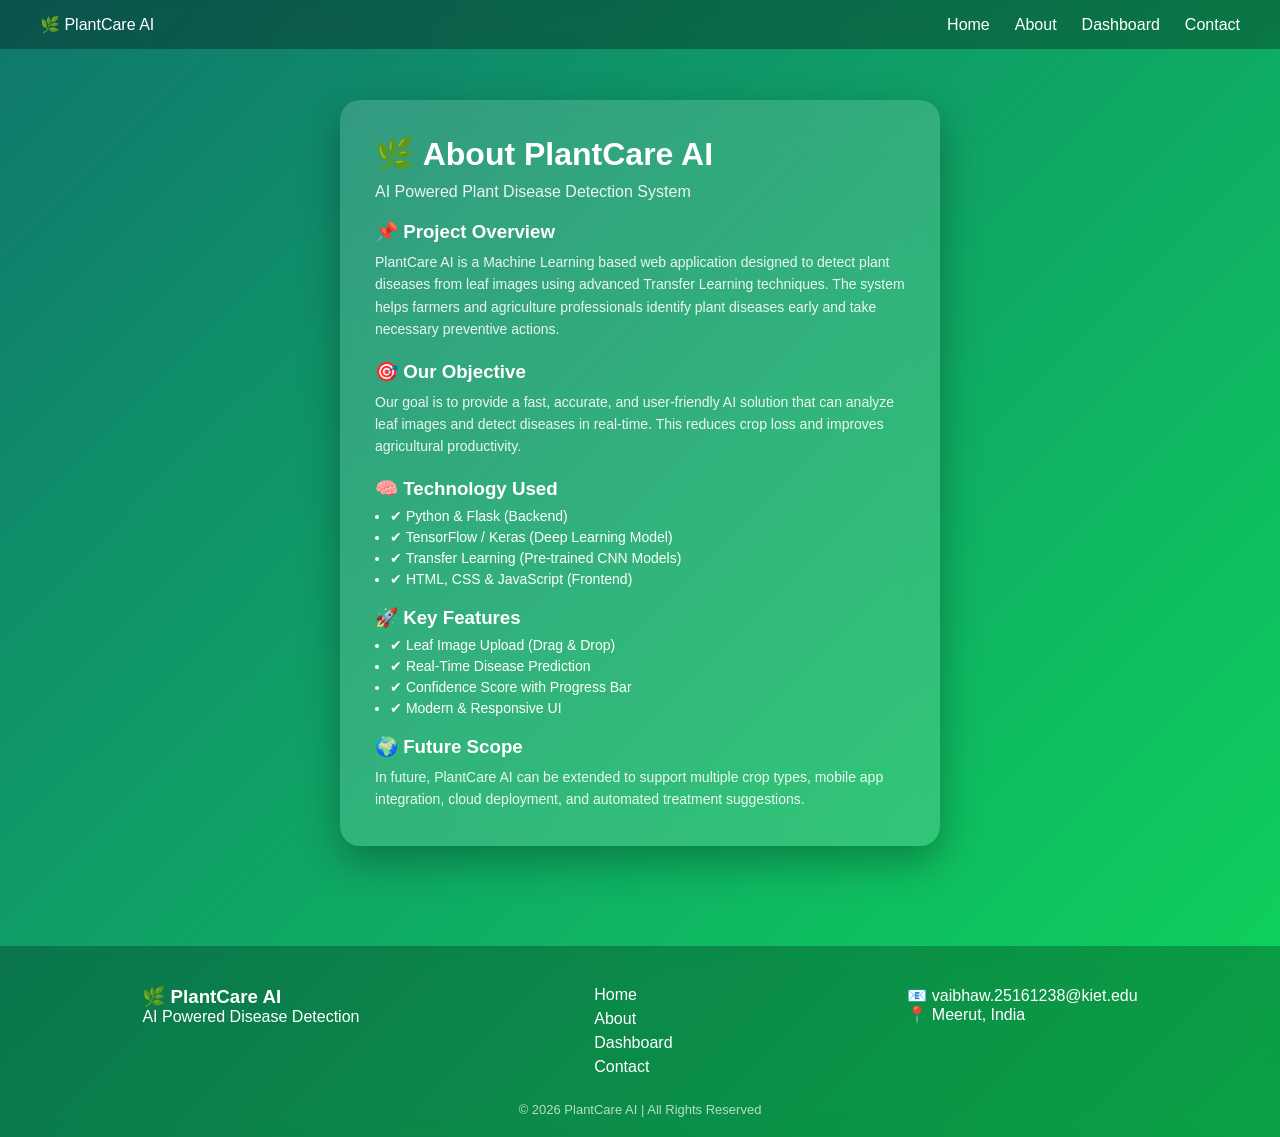
==== PUBLIC/About.html @ 0407d004 "FRONTEND DONE" ====
<!DOCTYPE html>
<html lang="en">
<head>
<meta charset="UTF-8">
<meta name="viewport" content="width=device-width, initial-scale=1.0">
<title>PlantCare AI</title>
<link rel="stylesheet" href="style.css">
</head>
<body>

<!-- NAVBAR -->
<nav class="navbar">
    <div class="logo">🌿 PlantCare AI</div>
    <ul class="nav-links">
        <li><a href="index.html">Home</a></li>
        <li><a href="About.html">About</a></li>
        <li><a href="dashboard.html">Dashboard</a></li>
        <li><a href="contact.html">Contact</a></li>
    </ul>
</nav>

<!-- ABOUT PAGE CONTENT -->
<div class="page-container">

    <div class="main-card about-card">

        <h1>🌿 About PlantCare AI</h1>
        <p class="subtitle">AI Powered Plant Disease Detection System</p>

        <div class="about-content">

            <h3>📌 Project Overview</h3>
            <p>
                PlantCare AI is a Machine Learning based web application designed to 
                detect plant diseases from leaf images using advanced Transfer Learning techniques.
                The system helps farmers and agriculture professionals identify plant diseases early
                and take necessary preventive actions.
            </p>

            <h3>🎯 Our Objective</h3>
            <p>
                Our goal is to provide a fast, accurate, and user-friendly AI solution 
                that can analyze leaf images and detect diseases in real-time.
                This reduces crop loss and improves agricultural productivity.
            </p>

            <h3>🧠 Technology Used</h3>
            <ul class="tech-list">
                <li>✔ Python & Flask (Backend)</li>
                <li>✔ TensorFlow / Keras (Deep Learning Model)</li>
                <li>✔ Transfer Learning (Pre-trained CNN Models)</li>
                <li>✔ HTML, CSS & JavaScript (Frontend)</li>
            </ul>

            <h3>🚀 Key Features</h3>
            <ul class="tech-list">
                <li>✔ Leaf Image Upload (Drag & Drop)</li>
                <li>✔ Real-Time Disease Prediction</li>
                <li>✔ Confidence Score with Progress Bar</li>
                <li>✔ Modern & Responsive UI</li>
            </ul>

            <h3>🌍 Future Scope</h3>
            <p>
                In future, PlantCare AI can be extended to support multiple crop types,
                mobile app integration, cloud deployment, and automated treatment suggestions.
            </p>

        </div>

    </div>

</div>

<!-- FOOTER -->
<footer class="footer">
    <div class="footer-container">

        <div>
            <h3>🌿 PlantCare AI</h3>
            <p>AI Powered Disease Detection</p>
        </div>

        <div class="footer-links">
            <a href="index.html">Home</a>
            <a href="About.html">About</a>
            <a href="dashboard.html">Dashboard</a>
            <a href="contact.html">Contact</a>
        </div>

        <div>
            <p>📧 vaibhaw.25161238@kiet.edu</p>
            <p>📍 Meerut, India</p>
        </div>

    </div>

    <div class="footer-bottom">
        © 2026 PlantCare AI | All Rights Reserved
    </div>
</footer>

<script src="script.js"></script>
</body>
</html>
---- PUBLIC/style.css ----
* {
    margin: 0;
    padding: 0;
    box-sizing: border-box;
    font-family: 'Segoe UI', sans-serif;
}

body {
    background: linear-gradient(135deg, #10776e, #0ed75b);
    min-height: 100vh;
}

/* NAVBAR */
.navbar {
    position: fixed;
    top: 0;
    width: 100%;
    padding: 15px 40px;
    display: flex;
    justify-content: space-between;
    align-items: center;
    background: rgba(0,0,0,0.3);
    -webkit-backdrop-filter: blur(10px);
    backdrop-filter: blur(10px);
    color: white;
    z-index: 1000;
}

.nav-links {
    list-style: none;
    display: flex;
    gap: 25px;
}

.nav-links a {
    text-decoration: none;
    color: white;
    transition: 0.3s;
}

.nav-links a:hover {
    color: #ffe082;
}

/* PAGE CONTAINER */
.page-container {
    display: flex;
    justify-content: center;
    align-items: center;
    min-height: 100vh;
    padding-top: 100px;
    padding-bottom: 100px;
}

/* CARD */
.main-card {
    background: rgba(255,255,255,0.15);
    -webkit-backdrop-filter: blur(20px);
    backdrop-filter: blur(20px);
    padding: 35px;
    border-radius: 20px;
    width: 420px;
    text-align: center;
    color: white;
    box-shadow: 0 15px 40px rgba(0,0,0,0.3);
}

.subtitle {
    margin: 10px 0 20px;
    opacity: 0.9;
}

#drop-area {
    border: 2px dashed white;
    padding: 25px;
    border-radius: 12px;
    cursor: pointer;
}

#browseBtn {
    margin-top: 10px;
    padding: 8px 15px;
    border: none;
    border-radius: 6px;
    background: white;
    color: #11998e;
    font-weight: bold;
    cursor: pointer;
}

#preview img {
    width: 220px;
    margin-top: 20px;
    border-radius: 15px;
    box-shadow: 0 8px 20px rgba(0,0,0,0.3);
}

.predict-btn {
    margin-top: 20px;
    padding: 12px;
    width: 100%;
    border: none;
    border-radius: 8px;
    font-weight: bold;
    cursor: pointer;
    background: white;
    color: #11998e;
}

.loader {
    margin: 20px auto;
    width: 45px;
    height: 45px;
    border: 6px solid rgba(255,255,255,0.3);
    border-top: 6px solid white;
    border-radius: 50%;
    animation: spin 1s linear infinite;
}

@keyframes spin {
    100% { transform: rotate(360deg); }
}

.progress-bar {
    width: 100%;
    height: 10px;
    background: rgba(255,255,255,0.3);
    border-radius: 20px;
    overflow: hidden;
    margin: 10px 0;
}

#progress {
    height: 100%;
    width: 0%;
    background: white;
    transition: width 1s ease-in-out;
}

.hidden {
    display: none;
}

/* FOOTER */
.footer {
    background: rgba(0,0,0,0.25);
    -webkit-backdrop-filter: blur(10px);
    backdrop-filter: blur(10px);
    color: white;
    padding: 40px 20px 20px;
}

.footer-container {
    display: flex;
    justify-content: space-around;
    flex-wrap: wrap;
    gap: 30px;
    max-width: 1200px;
    margin: auto;
}

.footer-links {
    display: flex;
    flex-direction: column;
}

.footer-links a {
    color: white;
    text-decoration: none;
    margin-bottom: 6px;
}

.footer-bottom {
    text-align: center;
    margin-top: 20px;
    font-size: 13px;
    opacity: 0.7;
}


.about-card {
    width: 600px;
    text-align: left;
}

.about-content h3 {
    margin-top: 20px;
    margin-bottom: 8px;
    color: #fff;
}

.about-content p {
    font-size: 14px;
    line-height: 1.6;
    opacity: 0.9;
}

.tech-list {
    margin-left: 15px;
    margin-top: 5px;
}

.tech-list li {
    margin-bottom: 5px;
    font-size: 14px;
}

/* CONTACT PAGE */
.contact-card {
    width: 500px;
}

.contact-form {
    display: flex;
    flex-direction: column;
    gap: 15px;
    margin-top: 20px;
}

.contact-form input,
.contact-form textarea {
    padding: 10px;
    border-radius: 8px;
    border: none;
    outline: none;
}

.contact-info {
    margin-top: 20px;
    font-size: 14px;
    opacity: 0.9;
}

/* DASHBOARD LAYOUT */
.dashboard-container {
    display: flex;
    margin-top: 80px;
    min-height: 100vh;
}

/* SIDEBAR */
.sidebar {
    width: 220px;
    background: rgba(0,0,0,0.3);
    -webkit-backdrop-filter: blur(10px);
    backdrop-filter: blur(10px);
    color: white;
    padding: 20px;
}

.sidebar ul {
    list-style: none;
    margin-top: 20px;
}

.sidebar li {
    margin-bottom: 15px;
    cursor: pointer;
}

/* MAIN CONTENT */
.dashboard-content {
    flex: 1;
    padding: 40px;
    color: white;
}

/* STATS CARDS */
.stats-cards {
    display: flex;
    gap: 20px;
    margin: 30px 0;
}

.stat-card {
    flex: 1;
    background: rgba(255,255,255,0.15);
    -webkit-backdrop-filter: blur(20px);
    backdrop-filter: blur(20px);
    padding: 25px;
    border-radius: 15px;
    text-align: center;
}

.stat-card h2 {
    font-size: 28px;
}

/* TABLE */
.history-section table {
    width: 100%;
    margin-top: 15px;
    border-collapse: collapse;
}

.history-section th,
.history-section td {
    padding: 10px;
    border-bottom: 1px solid rgba(255,255,255,0.3);
}

.history-section th {
    text-align: left;
}
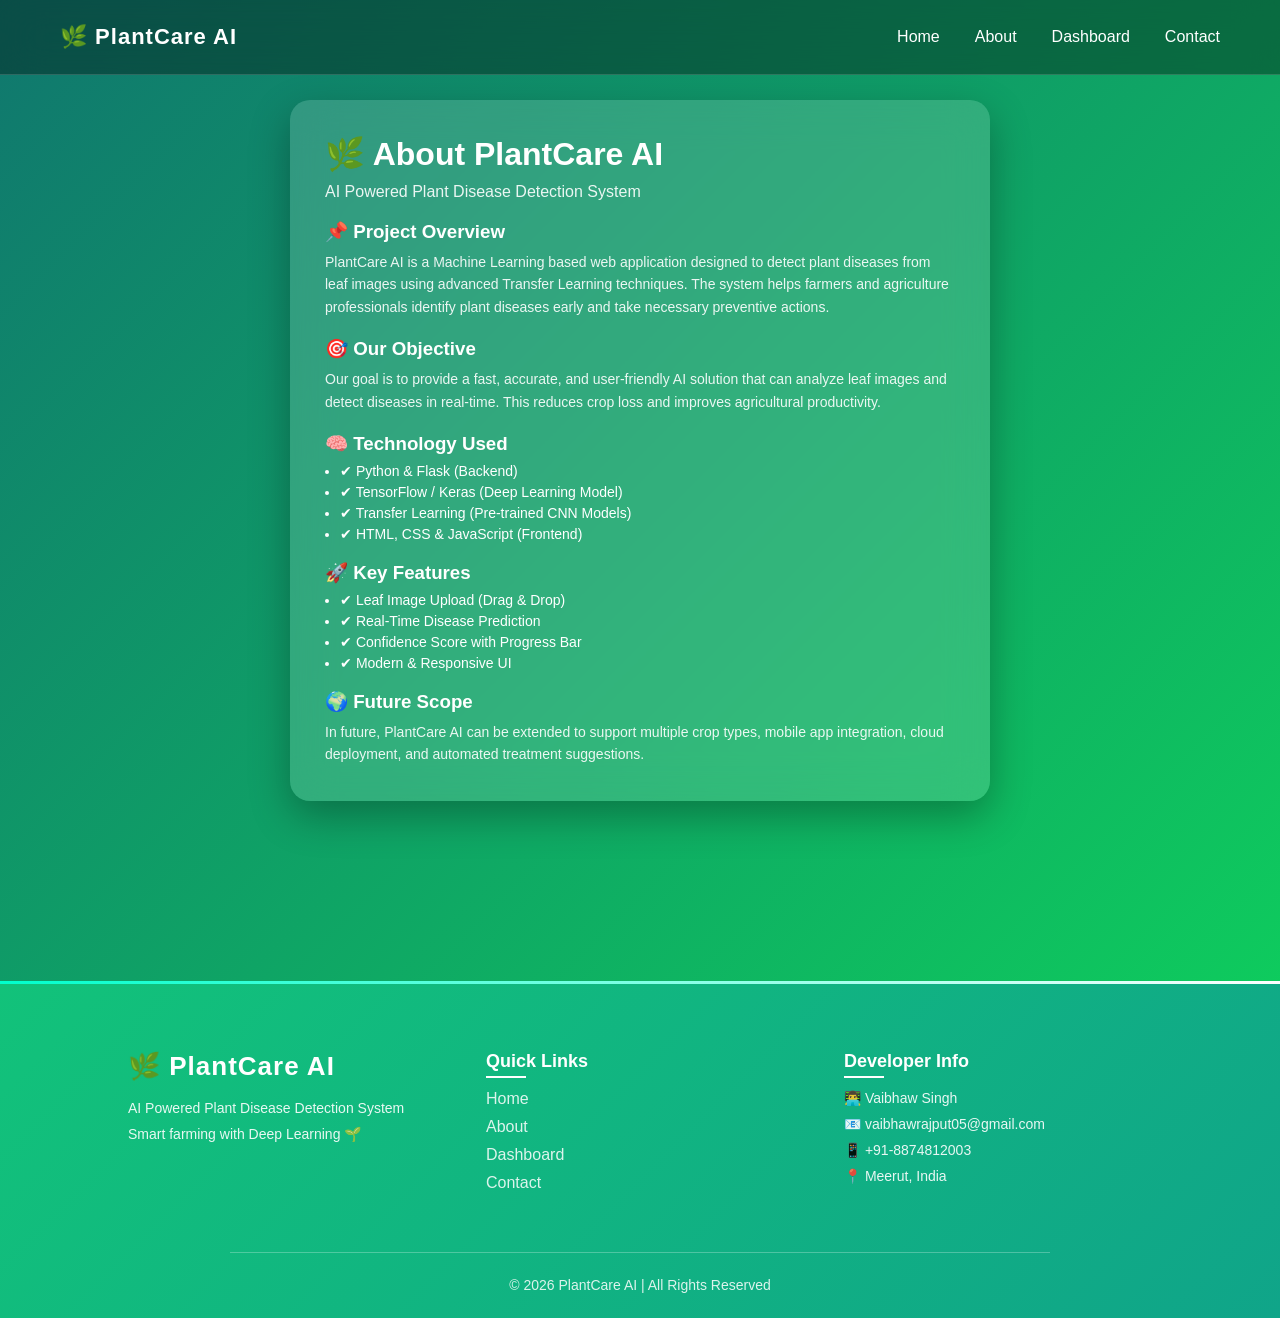
==== commit fdbc03fc: "FRONTEND 2.0" ====
--- a/PUBLIC/About.html
+++ b/PUBLIC/About.html
@@ -6,6 +6,40 @@
 <title>PlantCare AI</title>
 <link rel="stylesheet" href="style.css">
 </head>
+<script>
+document.addEventListener("DOMContentLoaded", function () {
+
+    const navbar = document.querySelector(".navbar");
+
+    if (navbar) {
+        window.addEventListener("scroll", function () {
+            if (window.scrollY > 50) {
+                navbar.classList.add("scrolled");
+            } else {
+                navbar.classList.remove("scrolled");
+            }
+        });
+    }
+
+});
+</script>
+<script>
+document.addEventListener("DOMContentLoaded", function() {
+    const footer = document.querySelector(".footer");
+
+    function revealFooter() {
+        const triggerBottom = window.innerHeight * 0.9;
+        const footerTop = footer.getBoundingClientRect().top;
+
+        if (footerTop < triggerBottom) {
+            footer.classList.add("show");
+        }
+    }
+
+    window.addEventListener("scroll", revealFooter);
+    revealFooter();
+});
+</script>
 <body>
 
 <!-- NAVBAR -->
@@ -13,7 +47,7 @@
     <div class="logo">🌿 PlantCare AI</div>
     <ul class="nav-links">
         <li><a href="index.html">Home</a></li>
-        <li><a href="About.html">About</a></li>
+        <li><a href="about.html">About</a></li>
         <li><a href="dashboard.html">Dashboard</a></li>
         <li><a href="contact.html">Contact</a></li>
     </ul>
@@ -74,22 +108,31 @@
 
 <!-- FOOTER -->
 <footer class="footer">
+
     <div class="footer-container">
 
-        <div>
-            <h3>🌿 PlantCare AI</h3>
-            <p>AI Powered Disease Detection</p>
+        <!-- Left Section -->
+        <div class="footer-brand">
+            <h2>🌿 PlantCare AI</h2>
+            <p>AI Powered Plant Disease Detection System</p>
+            <p>Smart farming with Deep Learning 🌱</p>
         </div>
 
+        <!-- Middle Section -->
         <div class="footer-links">
+            <h3>Quick Links</h3>
             <a href="index.html">Home</a>
             <a href="About.html">About</a>
             <a href="dashboard.html">Dashboard</a>
             <a href="contact.html">Contact</a>
         </div>
 
-        <div>
-            <p>📧 vaibhaw.25161238@kiet.edu</p>
+        <!-- Right Section -->
+        <div class="footer-contact">
+            <h3>Developer Info</h3>
+            <p>👨‍💻 Vaibhaw Singh</p>
+            <p>📧 vaibhawrajput05@gmail.com</p>
+            <p>📱 +91-8874812003</p>
             <p>📍 Meerut, India</p>
         </div>
 
@@ -98,6 +141,7 @@
     <div class="footer-bottom">
         © 2026 PlantCare AI | All Rights Reserved
     </div>
+
 </footer>
 
 <script src="script.js"></script>
--- a/PUBLIC/style.css
+++ b/PUBLIC/style.css
@@ -11,35 +11,78 @@
 }
 
 /* NAVBAR */
+
+/* NAVBAR BASE */
 .navbar {
     position: fixed;
     top: 0;
     width: 100%;
-    padding: 15px 40px;
+    height: 75px;
+    padding: 0 60px;
+
     display: flex;
     justify-content: space-between;
     align-items: center;
-    background: rgba(0,0,0,0.3);
-    -webkit-backdrop-filter: blur(10px);
-    backdrop-filter: blur(10px);
+
+    background: rgba(0, 0, 0, 0.35);
+    -webkit-backdrop-filter: blur(20px);
+    backdrop-filter: blur(20px);
+
+    border-bottom: 1px solid rgba(255,255,255,0.15);
+
     color: white;
     z-index: 1000;
-}
-
+
+    transition: all 0.4s ease;
+}
+
+/* LOGO */
+.navbar .logo {
+    font-size: 22px;
+    font-weight: 700;
+    letter-spacing: 1px;
+    cursor: pointer;
+}
+
+/* NAV LINKS */
 .nav-links {
     list-style: none;
     display: flex;
-    gap: 25px;
+    gap: 35px;
 }
 
 .nav-links a {
     text-decoration: none;
     color: white;
+    font-weight: 500;
+    position: relative;
     transition: 0.3s;
 }
 
+/* Animated Underline */
+.nav-links a::after {
+    content: "";
+    position: absolute;
+    left: 0;
+    bottom: -6px;
+    width: 0%;
+    height: 2px;
+    background: #00ffcc;
+    transition: 0.4s;
+}
+
+.nav-links a:hover::after {
+    width: 100%;
+}
+
 .nav-links a:hover {
-    color: #ffe082;
+    color: #00ffcc;
+}
+
+/* SCROLL EFFECT */
+.navbar.scrolled {
+    background: rgba(0, 0, 0, 0.8);
+    box-shadow: 0 8px 25px rgba(0,0,0,0.4);
 }
 
 /* PAGE CONTAINER */
@@ -59,7 +102,7 @@
     backdrop-filter: blur(20px);
     padding: 35px;
     border-radius: 20px;
-    width: 420px;
+    width: 720px;
     text-align: center;
     color: white;
     box-shadow: 0 15px 40px rgba(0,0,0,0.3);
@@ -142,44 +185,162 @@
 }
 
 /* FOOTER */
+/* =========================
+   PREMIUM FOOTER DESIGN
+========================= */
+
 .footer {
-    background: rgba(0,0,0,0.25);
-    -webkit-backdrop-filter: blur(10px);
-    backdrop-filter: blur(10px);
-    color: white;
-    padding: 40px 20px 20px;
-}
-
+    position: relative;
+    background: linear-gradient(-45deg, #10776e, #0ed75b, #0f9b8e, #12c27a);
+    background-size: 400% 400%;
+    animation: footerGradient 12s ease infinite;
+
+    color: white;
+    padding: 70px 10% 25px;
+    margin-top: 80px;
+
+    overflow: hidden;
+}
+
+/* Animated Gradient */
+@keyframes footerGradient {
+    0% { background-position: 0% 50%; }
+    50% { background-position: 100% 50%; }
+    100% { background-position: 0% 50%; }
+}
+
+/* Grid Layout */
 .footer-container {
-    display: flex;
-    justify-content: space-around;
-    flex-wrap: wrap;
-    gap: 30px;
-    max-width: 1200px;
-    margin: auto;
-}
-
-.footer-links {
-    display: flex;
-    flex-direction: column;
-}
-
+    display: grid;
+    grid-template-columns: repeat(auto-fit, minmax(260px, 1fr));
+    gap: 50px;
+}
+
+/* Titles */
+.footer h2 {
+    font-size: 26px;
+    margin-bottom: 18px;
+    letter-spacing: 1px;
+}
+
+.footer h3 {
+    margin-bottom: 18px;
+    font-size: 18px;
+    position: relative;
+}
+
+/* Small underline animation */
+.footer h3::after {
+    content: "";
+    position: absolute;
+    left: 0;
+    bottom: -6px;
+    width: 40px;
+    height: 2px;
+    background: #ffffff;
+    transition: 0.4s;
+}
+
+.footer h3:hover::after {
+    width: 80px;
+}
+
+/* Paragraph Styling */
+.footer p {
+    opacity: 0.9;
+    font-size: 14px;
+    margin-bottom: 10px;
+    transition: 0.3s;
+}
+
+/* Hover lift on sections */
+.footer-container > div {
+    transition: 0.4s ease;
+}
+
+.footer-container > div:hover {
+    transform: translateY(-8px);
+}
+
+/* Links */
 .footer-links a {
-    color: white;
+    display: block;
     text-decoration: none;
-    margin-bottom: 6px;
-}
-
+    color: white;
+    opacity: 0.85;
+    margin-bottom: 10px;
+    position: relative;
+    transition: 0.3s;
+}
+
+/* Link Hover Effect */
+.footer-links a:hover {
+    opacity: 1;
+    padding-left: 8px;
+    color: #00ffcc;
+}
+
+/* Animated glowing top border */
+.footer::before {
+    content: "";
+    position: absolute;
+    top: 0;
+    left: 0;
+    width: 100%;
+    height: 3px;
+    background: linear-gradient(90deg, #00ffcc, #ffffff, #00ffcc);
+    background-size: 200% auto;
+    animation: glowLine 4s linear infinite;
+}
+
+@keyframes glowLine {
+    0% { background-position: 0% center; }
+    100% { background-position: 200% center; }
+}
+
+/* Footer Bottom */
 .footer-bottom {
     text-align: center;
-    margin-top: 20px;
-    font-size: 13px;
-    opacity: 0.7;
-}
-
-
+    margin-top: 50px;
+    padding-top: 25px;
+    font-size: 14px;
+    opacity: 0.85;
+    position: relative;
+}
+
+/* Bottom separator glow */
+.footer-bottom::before {
+    content: "";
+    position: absolute;
+    top: 0;
+    left: 10%;
+    width: 80%;
+    height: 1px;
+    background: rgba(255,255,255,0.3);
+}
+
+/* Fade-in Animation */
+.footer {
+    opacity: 0;
+    transform: translateY(60px);
+    transition: 1s ease;
+}
+
+.footer.show {
+    opacity: 1;
+    transform: translateY(0);
+}
+
+/* Responsive spacing */
+@media (max-width: 768px) {
+    .footer {
+        padding: 50px 8% 20px;
+    }
+}
+
+/* card */
 .about-card {
-    width: 600px;
+    width: 700px;
     text-align: left;
 }
 
@@ -207,7 +368,8 @@
 
 /* CONTACT PAGE */
 .contact-card {
-    width: 500px;
+    width: 600px;
+    height: 500px;
 }
 
 .contact-form {
@@ -301,4 +463,5 @@
 
 .history-section th {
     text-align: left;
-}+}
+
